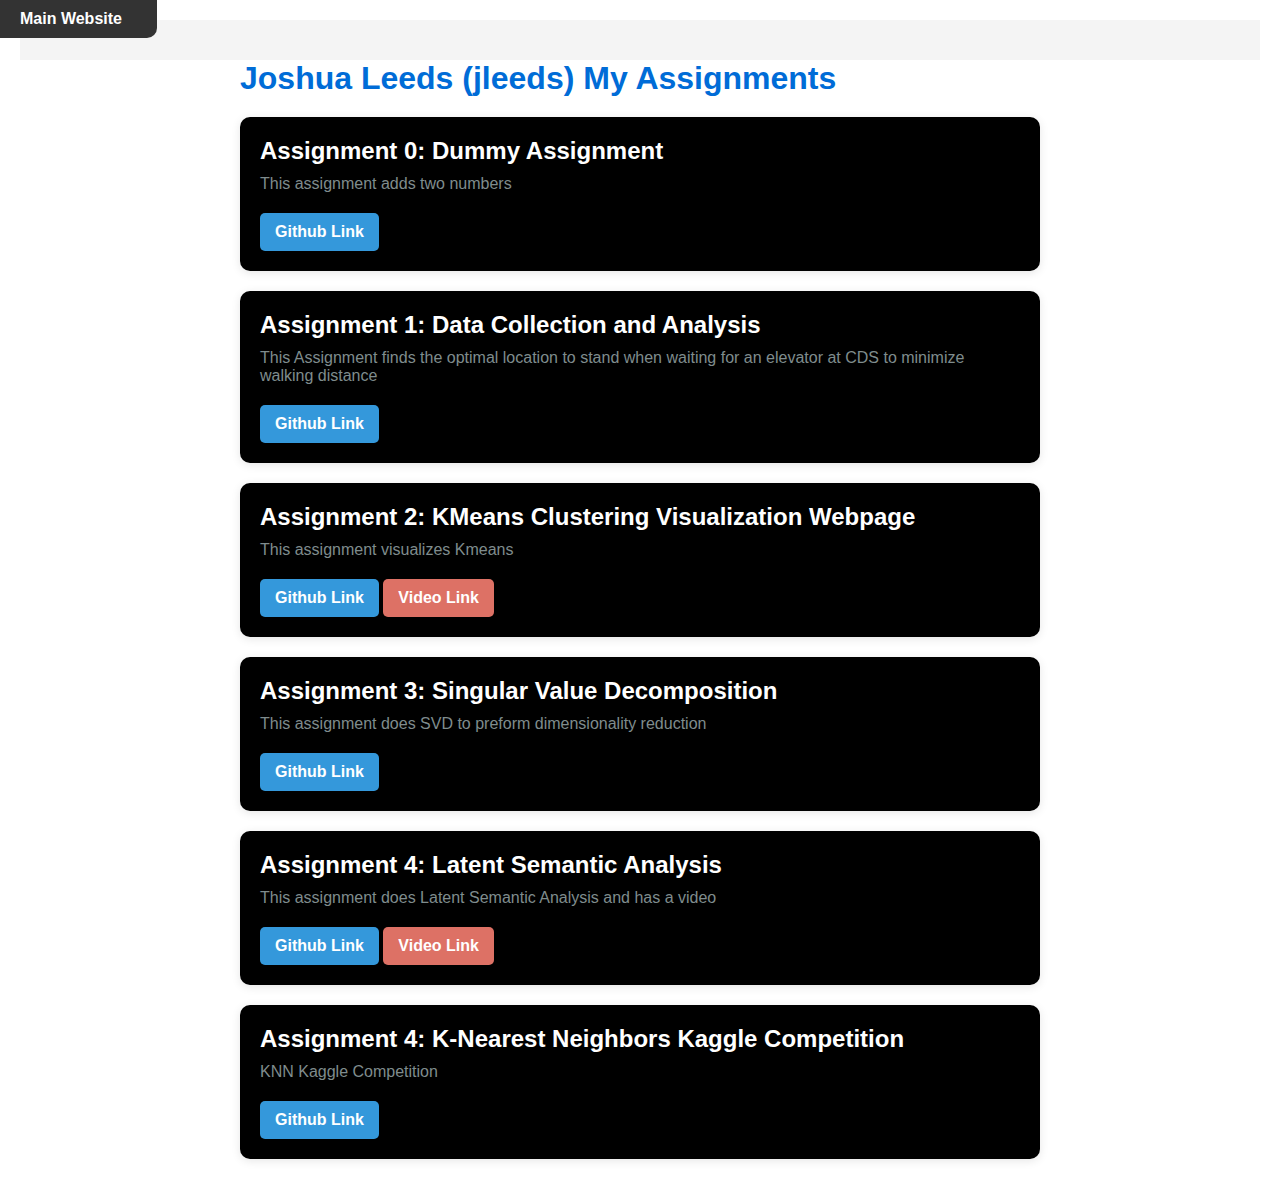
==== assignments.html @ b6b9fd3b "Update assignments.html" ====
<!DOCTYPE html>
<html lang="en">
<head>
    <meta charset="UTF-8">
    <meta name="viewport" content="width=device-width, initial-scale=1.0">
    <title>My Assignments</title>
    <link rel="stylesheet" href="assignments.css">
</head>
<body>
    <section id="home">
        <header>
                <li><a href="index.html">Main Website</a></li>
            </ul>
        </header>
    </section>

    <div class="container">
        <h1 class="header"> Joshua Leeds (jleeds) My Assignments</h1>

        <div class="assignment">
            <h2>Assignment 0: Dummy Assignment</h2>
            <p>This assignment adds two numbers</p>
            <a href="https://github.com/joshleeds/jleeds-assignment-0" class="github-link">Github Link</a>
        </div>

        <div class="assignment">
            <h2>Assignment 1: Data Collection and Analysis</h2>
            <p>This Assignment finds the optimal location to stand when waiting for an elevator at CDS to minimize walking distance</p>
            <a href="https://github.com/joshleeds/jleeds-assignment-1" class="github-link">Github Link</a>
        </div>

        <div class="assignment">
            <h2>Assignment 2: KMeans Clustering Visualization Webpage</h2>
            <p>This assignment visualizes Kmeans</p>
            <a href="https://github.com/joshleeds/jleeds-assignment-2" class="github-link">Github Link</a>
            <a href = "https://youtu.be/5QWD8wxB0kU" class = "video-link"> Video Link</a>
        </div>

        <div class="assignment">
            <h2>Assignment 3: Singular Value Decomposition</h2>
            <p>This assignment does SVD to preform dimensionality reduction</p>
            <a href="https://github.com/joshleeds/jleeds-assignment-3" class="github-link">Github Link</a>
        </div>

        <div class="assignment">
            <h2>Assignment 4: Latent Semantic Analysis</h2>
            <p>This assignment does Latent Semantic Analysis and has a video</p>
            <a href="https://github.com/joshleeds/jleeds-assignment-4" class="github-link">Github Link</a>
            <a href = "https://youtu.be/QKrwysSKpFk" class = "video-link"> Video Link</a>
        </div>

        <div class="assignment">
            <h2>Assignment 4: K-Nearest Neighbors Kaggle Competition</h2>
            <p>KNN Kaggle Competition</p>
            <a href="https://github.com/joshleeds/jleeds-assignment-5" class="github-link">Github Link</a>
        </div>


    </div>

</body>
</html>
---- assignments.css ----
* {
    margin: 0;
    padding: 0;
    box-sizing: border-box;
    font-family: Arial, sans-serif;
}

#home {
    width: 100%;
    padding: 20px;
    background-color: #f4f4f4; 
}

#home header {
    position: absolute; 
    top: 0; 
    left: 0; 
    padding: 10px 20px;
    background-color: #333; 
    color: white; 
    border-radius: 0 0 10px 0;
    font-family: 'Arial', sans-serif;
}

#home header ul {
    list-style: none; 
    margin: 0;
    padding: 0;
}

#home header li {
    display: inline; 
    margin-right: 15px; 
}

#home header a {
    text-decoration: none; 
    color: white; 
    font-weight: bold;
}

#home header a:hover {
    color: #ffcc00; 
}


body {
    background-color: #ffffff;
    padding: 20px;
}

.container {
    max-width: 800px;
    margin: 0 auto;
    display: flex;
    flex-direction: column;
}

h1 {
    font-size: 2rem;
    margin-bottom: 20px;
    font-weight: bold;
    color: #006cd7;
}

.assignment {
    background-color: black;
    border-radius: 10px;
    padding: 20px;
    margin-bottom: 20px;
    box-shadow: 0px 2px 10px rgba(0, 0, 0, 0.1);
}

.assignment h2 {
    font-size: 1.5rem;
    margin-bottom: 10px;
    color: #ffffff;
}

.assignment p {
    font-size: 1rem;
    margin-bottom: 20px;
    color: #7f8c8d;
}

.github-link {
    display: inline-block;
    background-color: #3498db;
    color: white;
    padding: 10px 15px;
    border-radius: 5px;
    text-decoration: none;
    font-weight: bold;
}

.github-link:hover {
    background-color: #2980b9;
}

.video-link {
    display: inline-block;
    background-color: #dd7165;
    color: white;
    padding: 10px 15px;
    border-radius: 5px;
    text-decoration: none;
    font-weight: bold;
}

.video-link:hover {
    background-color: #c0392b;
}
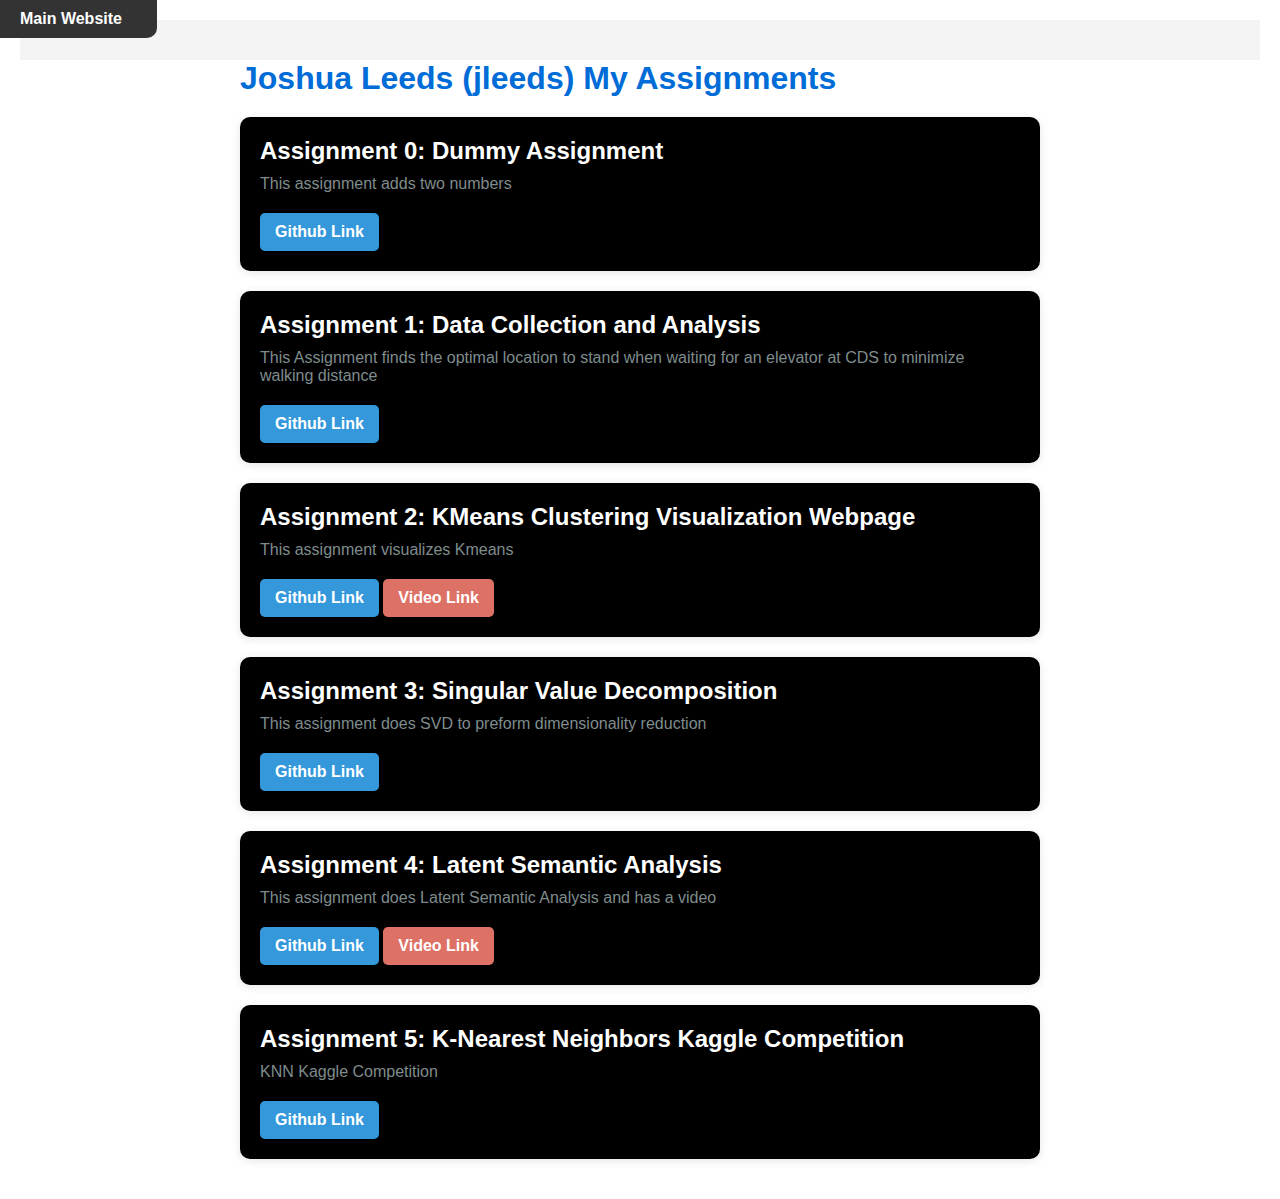
==== commit f280ed9f: "changes" ====
--- a/assignments.html
+++ b/assignments.html
@@ -50,7 +50,7 @@
         </div>
 
         <div class="assignment">
-            <h2>Assignment 4: K-Nearest Neighbors Kaggle Competition</h2>
+            <h2>Assignment 5: K-Nearest Neighbors Kaggle Competition</h2>
             <p>KNN Kaggle Competition</p>
             <a href="https://github.com/joshleeds/jleeds-assignment-5" class="github-link">Github Link</a>
         </div>
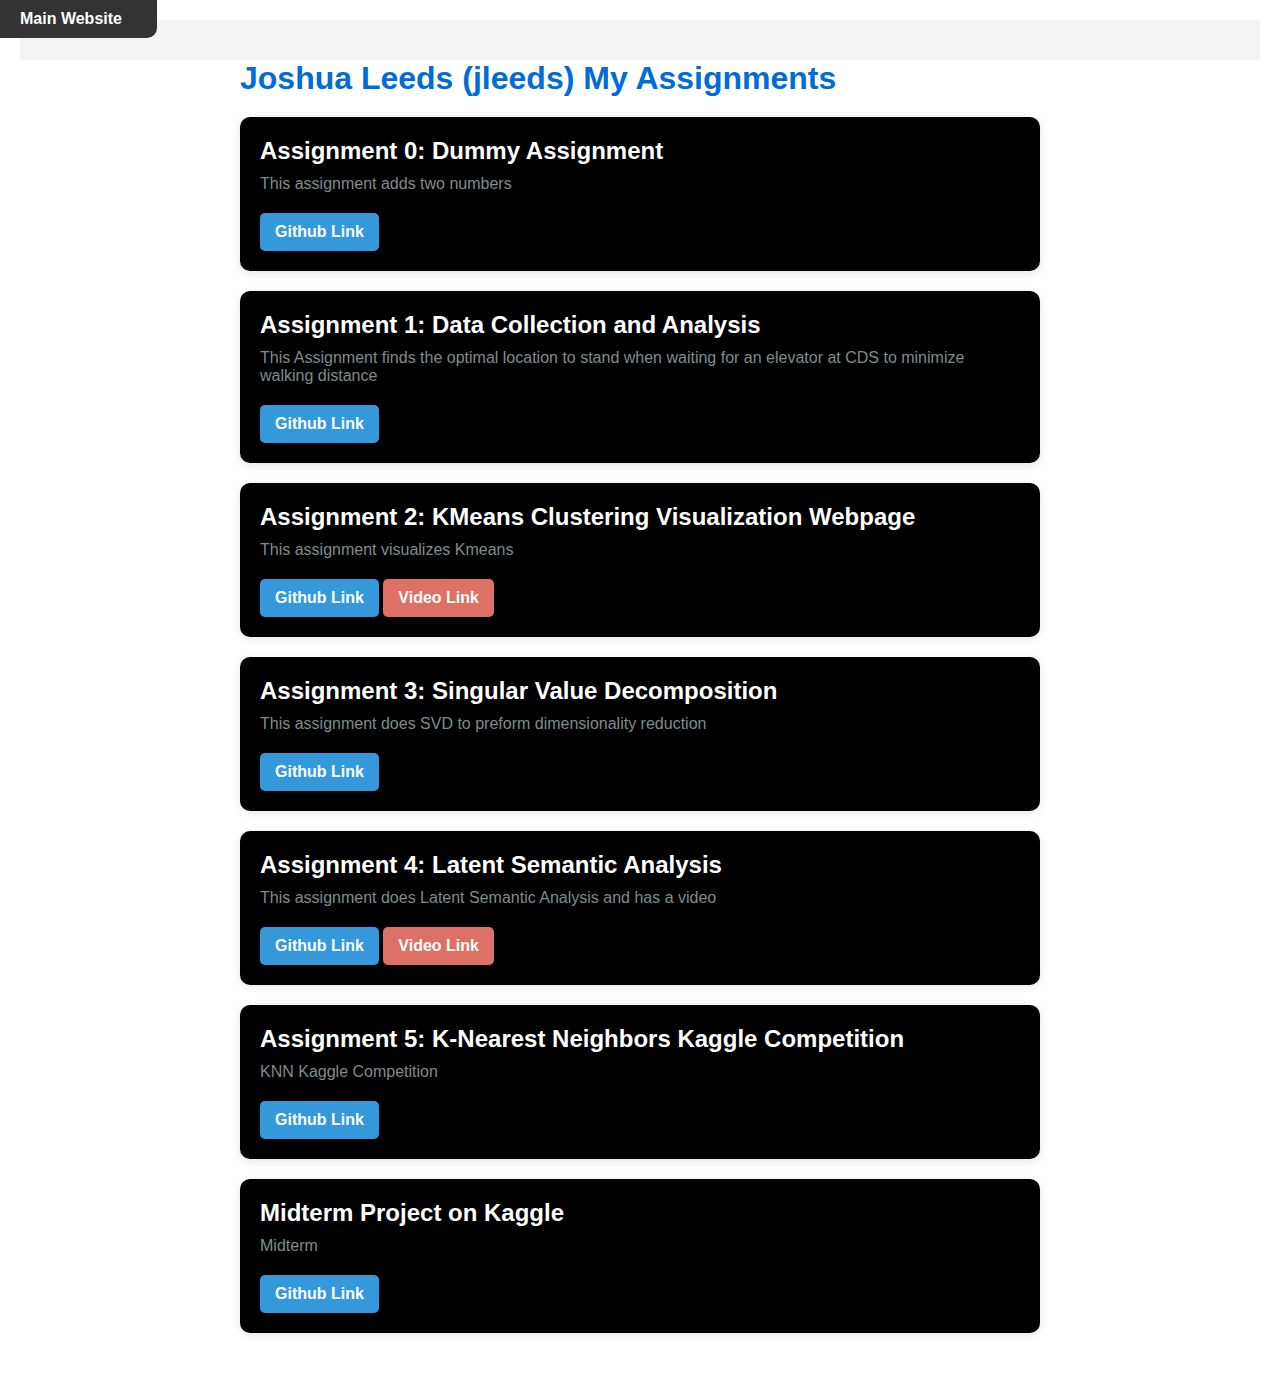
==== commit 79ce267c: "Update assignments.html" ====
--- a/assignments.html
+++ b/assignments.html
@@ -55,6 +55,14 @@
             <a href="https://github.com/joshleeds/jleeds-assignment-5" class="github-link">Github Link</a>
         </div>
 
+        <div class="assignment">
+            <h2>Midterm Project on Kaggle</h2>
+            <p>Midterm</p>
+            <a href=" https://github.com/joshleeds/jleeds-CS506-Midterm" class="github-link">Github Link</a>
+        </div>
+
+       
+
 
     </div>
 
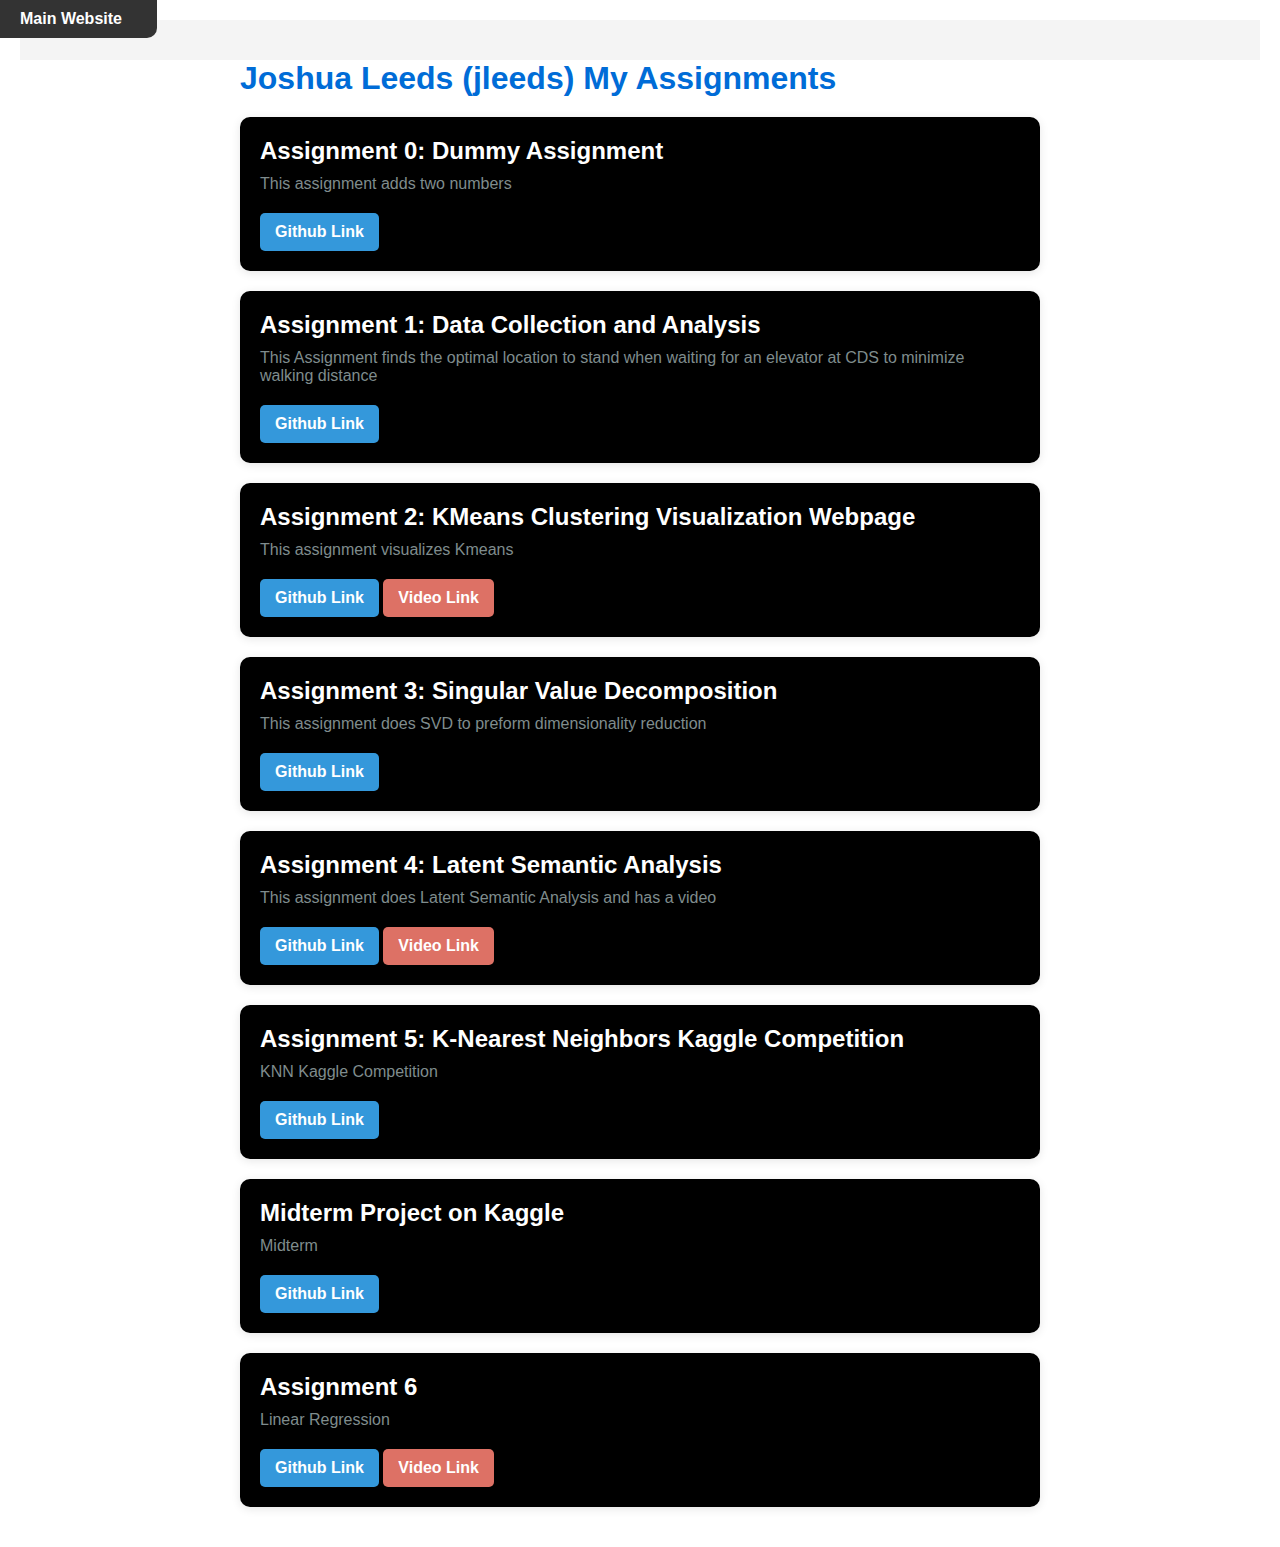
==== commit e1b09288: "changes" ====
--- a/assignments.html
+++ b/assignments.html
@@ -61,6 +61,13 @@
             <a href=" https://github.com/joshleeds/jleeds-CS506-Midterm" class="github-link">Github Link</a>
         </div>
 
+        <div class="assignment">
+            <h2>Assignment 6</h2>
+            <p>Linear Regression</p>
+            <a href=" https://github.com/joshleeds/jleeds-assignment-6" class="github-link">Github Link</a>
+            <a href = "https://www.youtube.com/watch?v=htC6ZkcCOGY" class = "video-link"> Video Link</a>
+        </div>
+
        
 
 
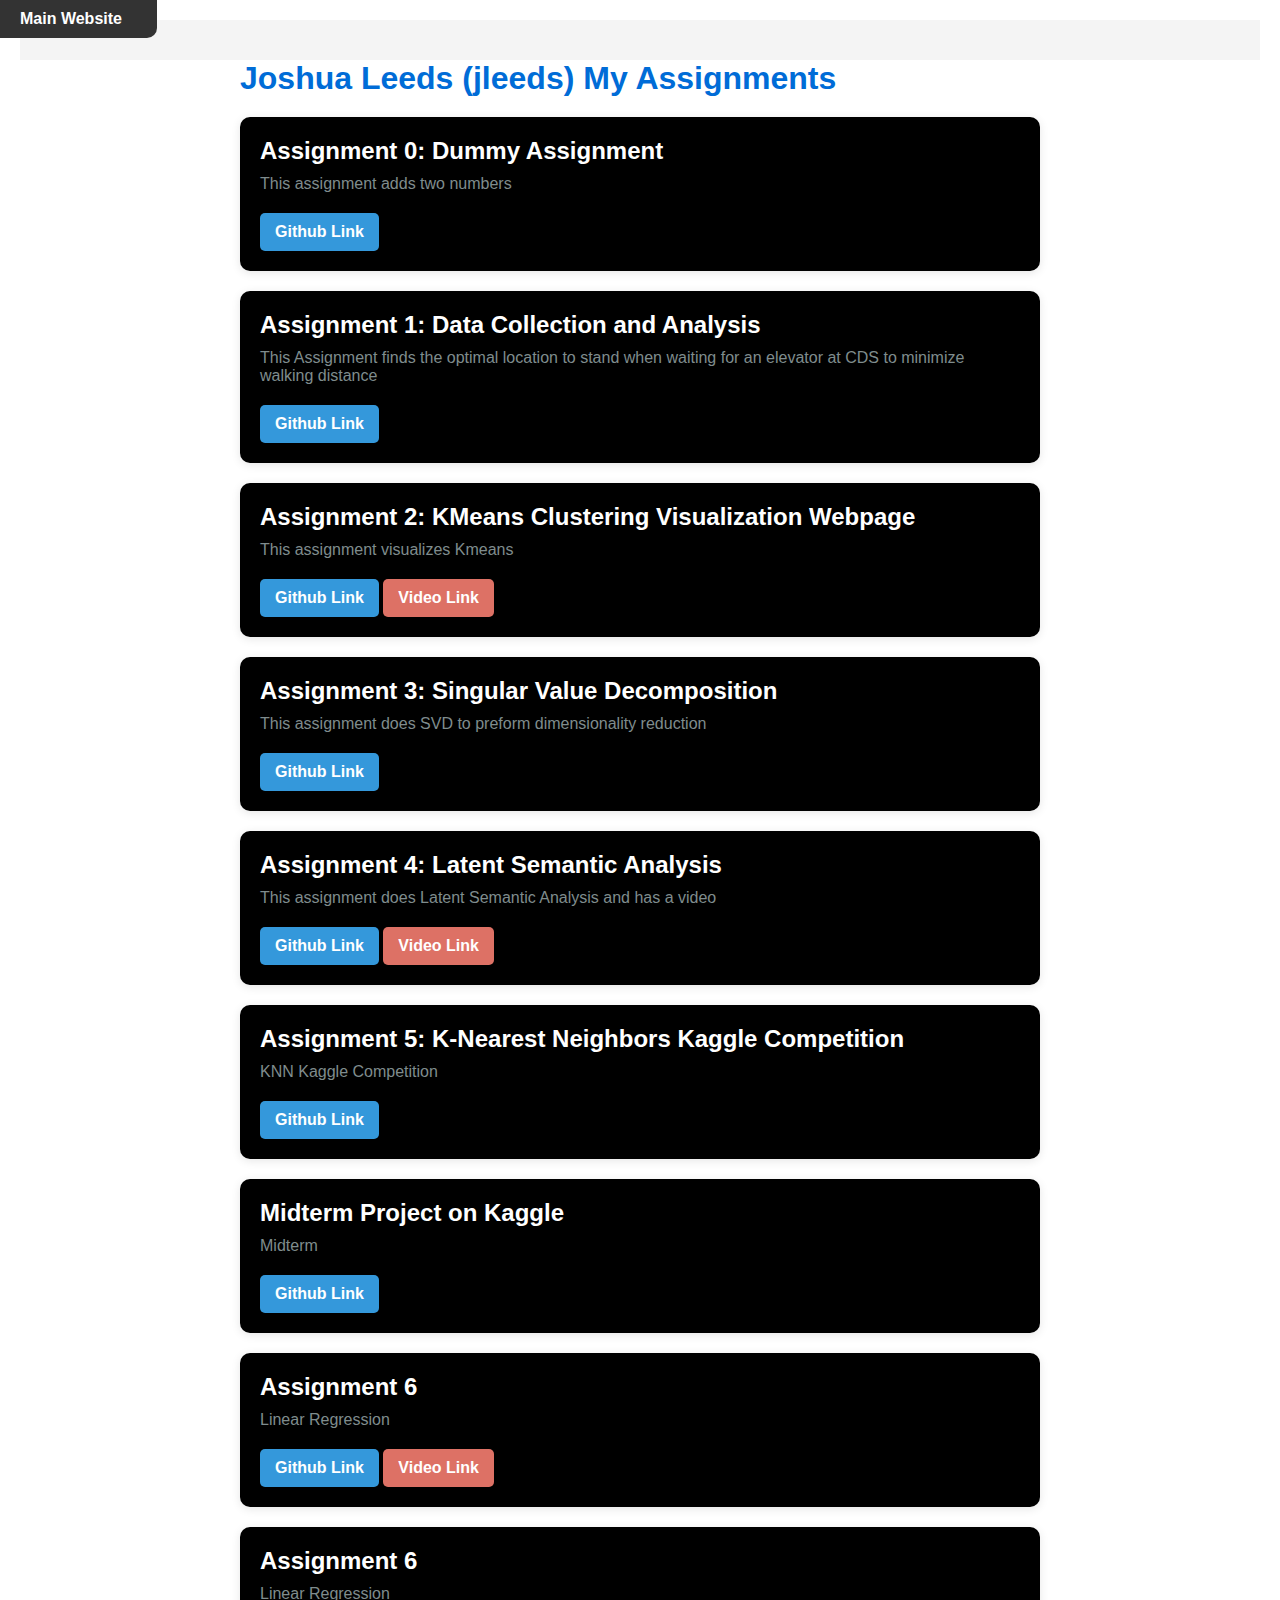
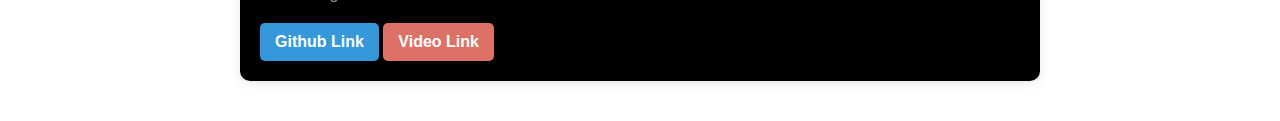
==== commit 84152b7f: "Update assignments.html" ====
--- a/assignments.html
+++ b/assignments.html
@@ -68,6 +68,15 @@
             <a href = "https://www.youtube.com/watch?v=htC6ZkcCOGY" class = "video-link"> Video Link</a>
         </div>
 
+        <div class="assignment">
+            <h2>Assignment 6</h2>
+            <p>Linear Regression</p>
+            <a href=" https://github.com/joshleeds/jleeds-assignment-7" class="github-link">Github Link</a>
+            <a href = "https://youtu.be/ivIggjS_6hQ" class = "video-link"> Video Link</a>
+        </div>
+
+
+        
        
 
 
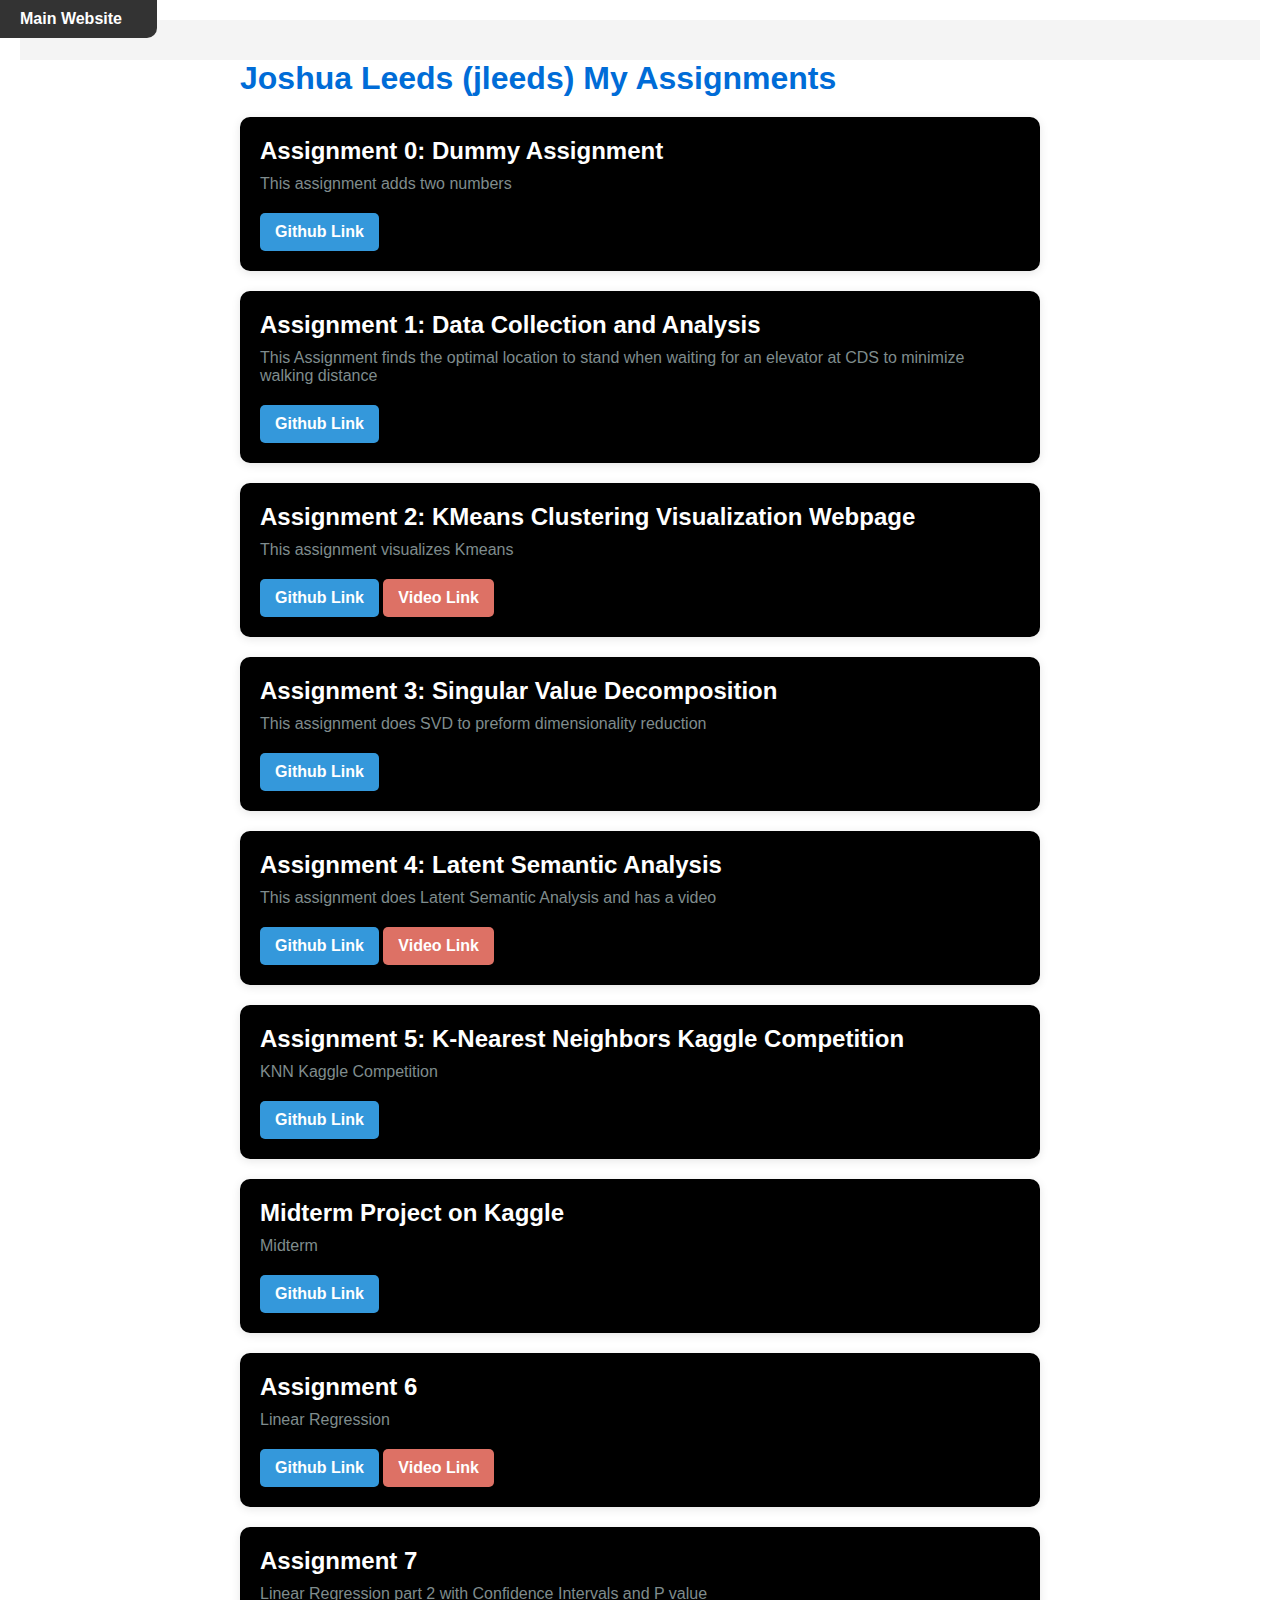
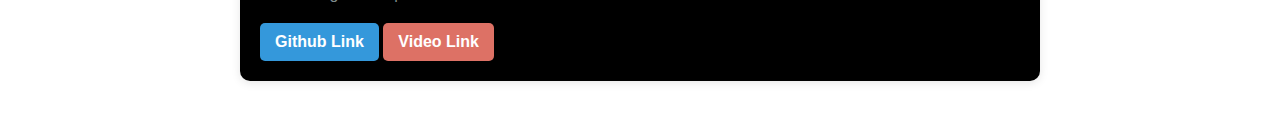
==== commit e5b70f6a: "Update assignments.html" ====
--- a/assignments.html
+++ b/assignments.html
@@ -69,8 +69,8 @@
         </div>
 
         <div class="assignment">
-            <h2>Assignment 6</h2>
-            <p>Linear Regression</p>
+            <h2>Assignment 7</h2>
+            <p>Linear Regression part 2 with Confidence Intervals and P value</p>
             <a href=" https://github.com/joshleeds/jleeds-assignment-7" class="github-link">Github Link</a>
             <a href = "https://youtu.be/ivIggjS_6hQ" class = "video-link"> Video Link</a>
         </div>
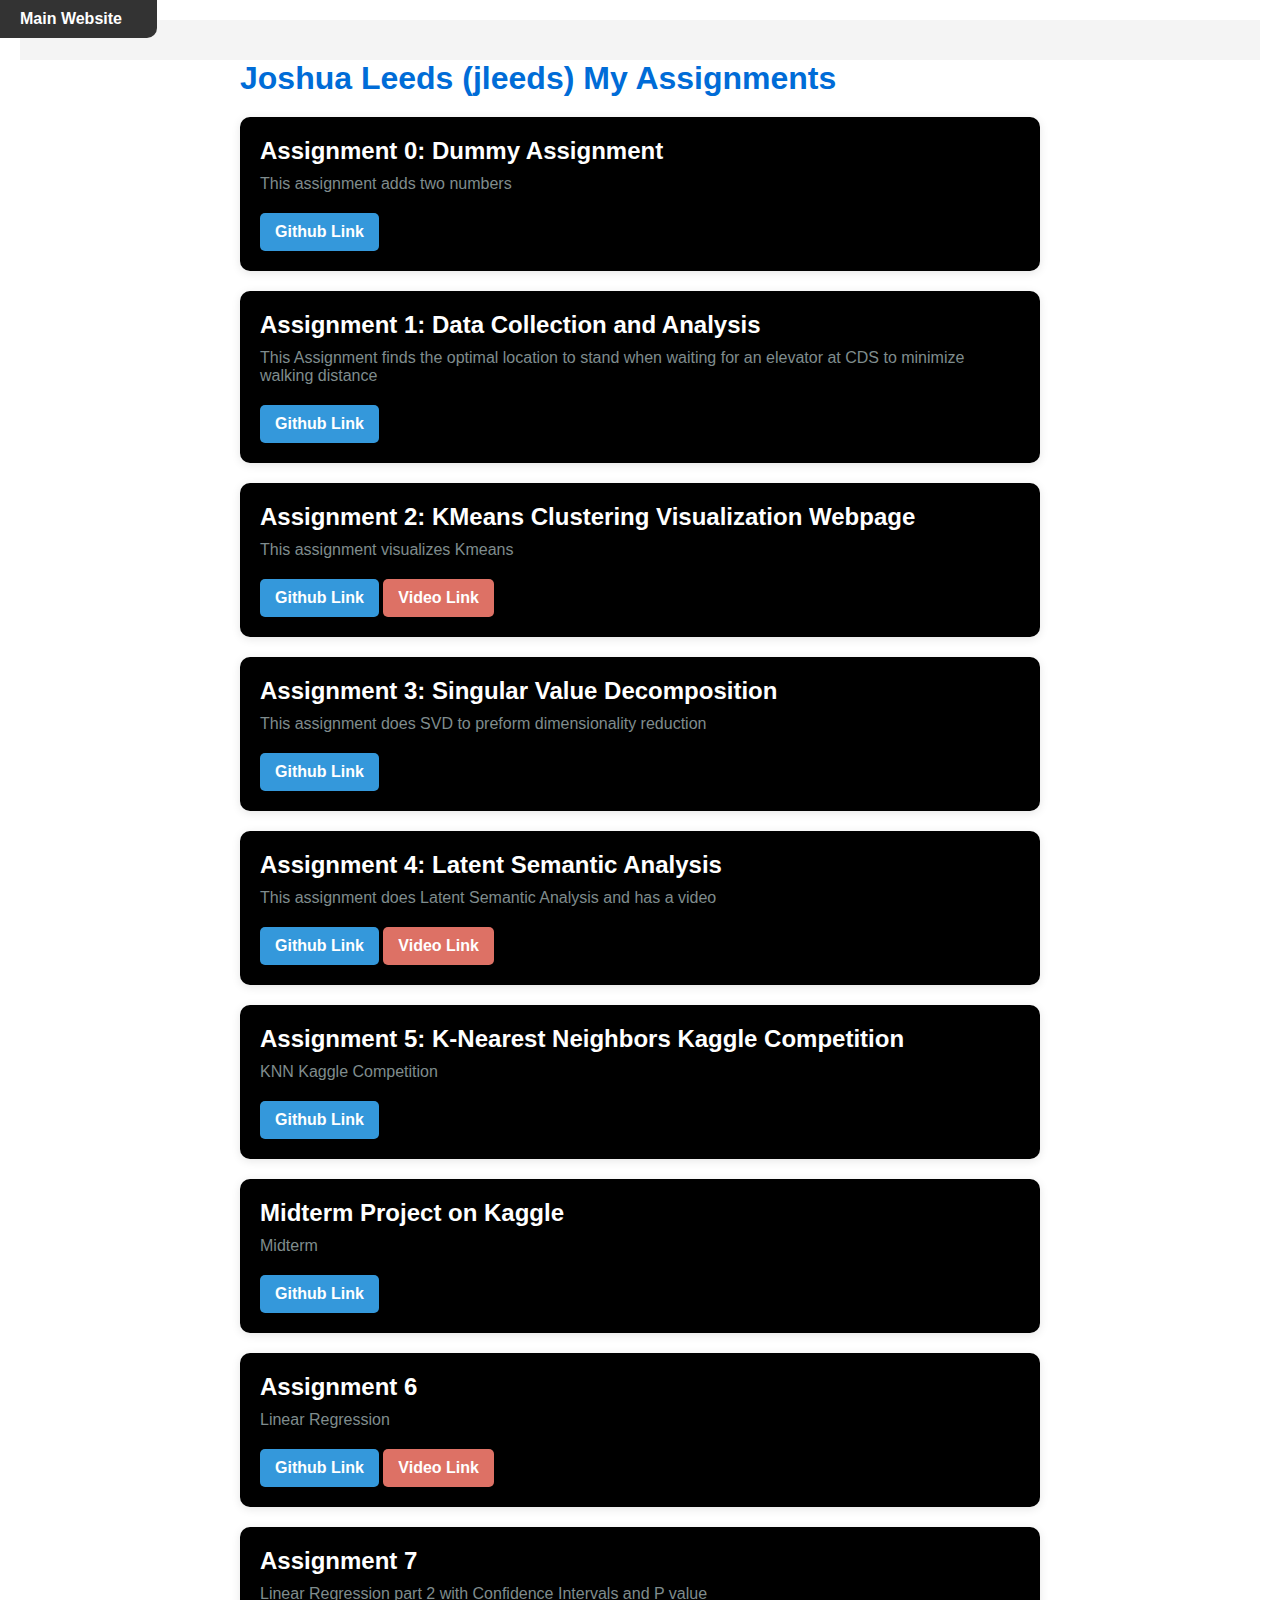
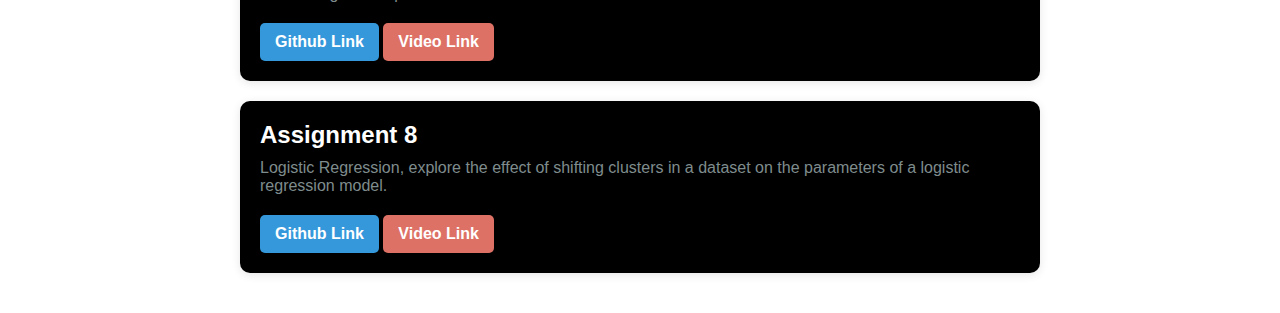
==== commit 0f42dc46: "Update assignments.html" ====
--- a/assignments.html
+++ b/assignments.html
@@ -75,6 +75,12 @@
             <a href = "https://youtu.be/ivIggjS_6hQ" class = "video-link"> Video Link</a>
         </div>
 
+        <div class="assignment">
+            <h2>Assignment 8</h2>
+            <p>Logistic Regression, explore the effect of shifting clusters in a dataset on the parameters of a logistic regression model.</p>
+            <a href=" https://github.com/joshleeds/jleeds-assignment-8" class="github-link">Github Link</a>
+            <a href = "https://www.youtube.com/watch?v=e4s5_QjfTkA" class = "video-link"> Video Link</a>
+        </div>
 
         
        
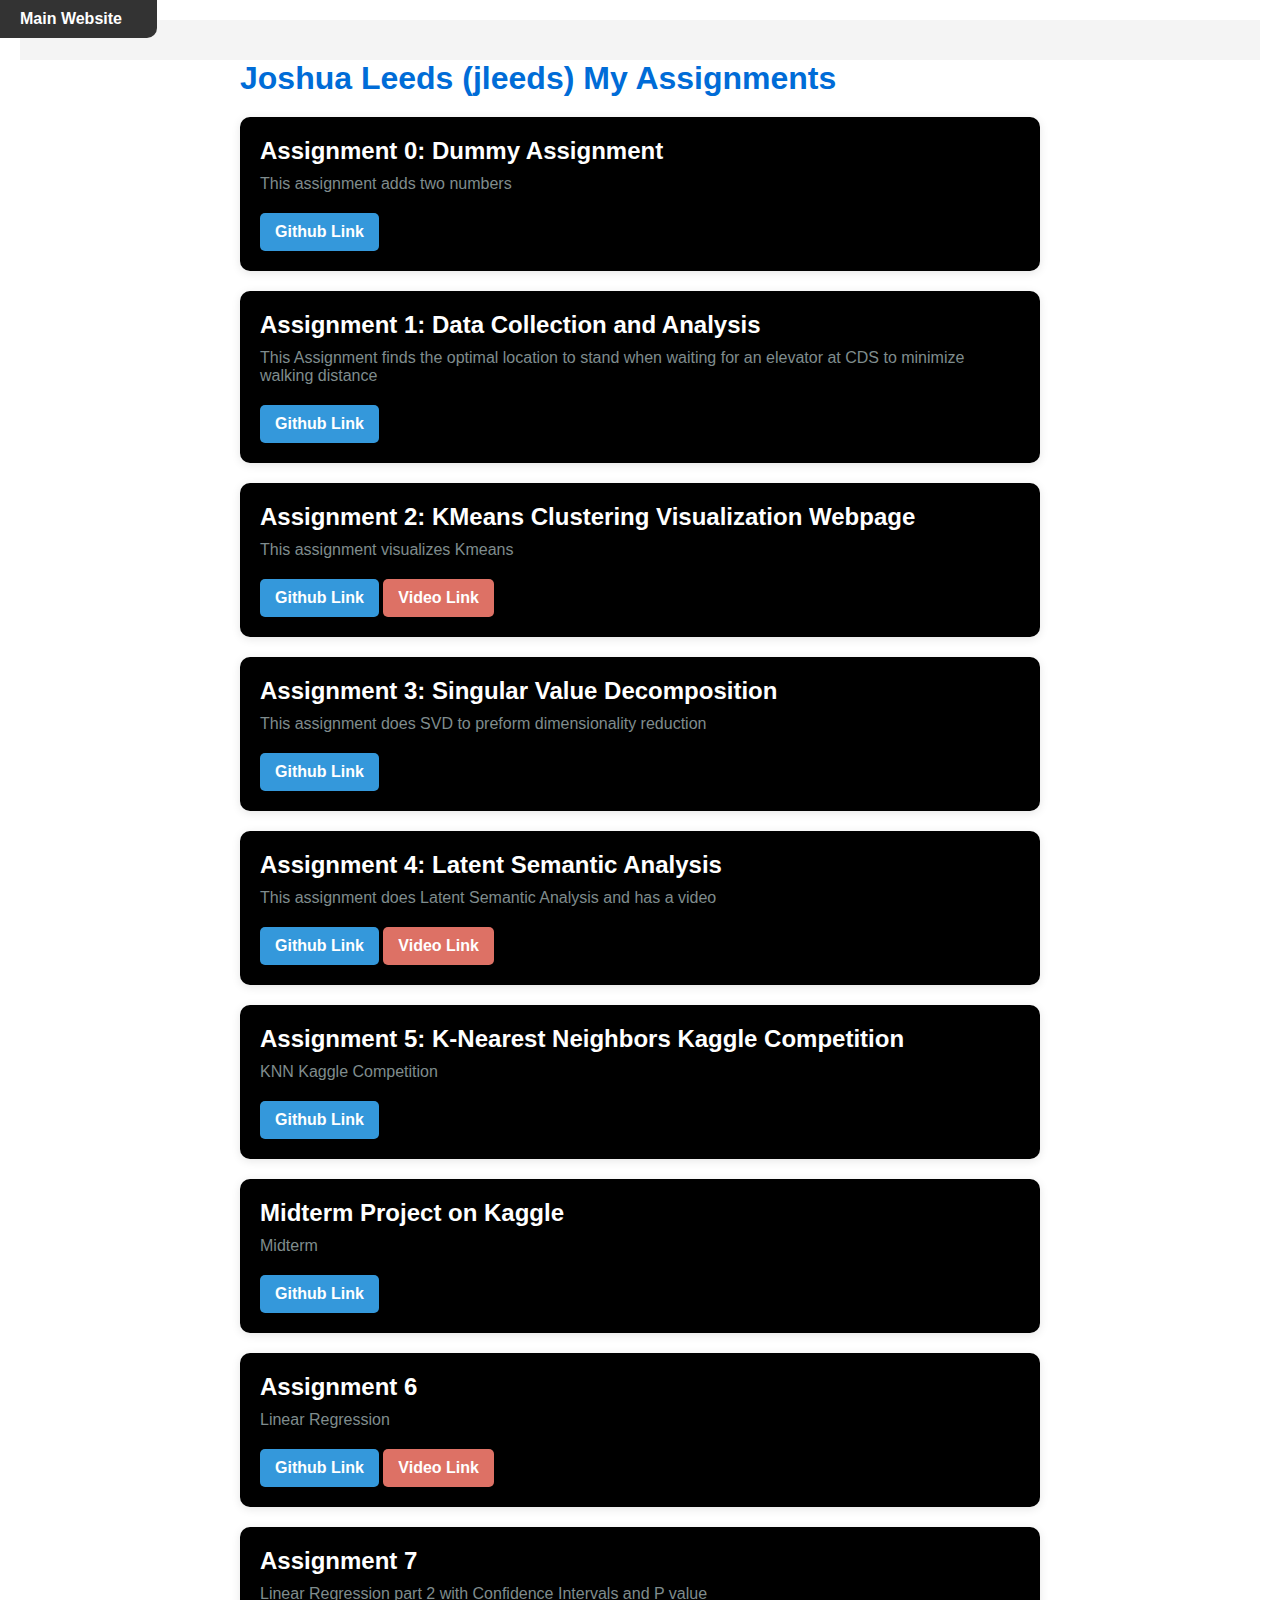
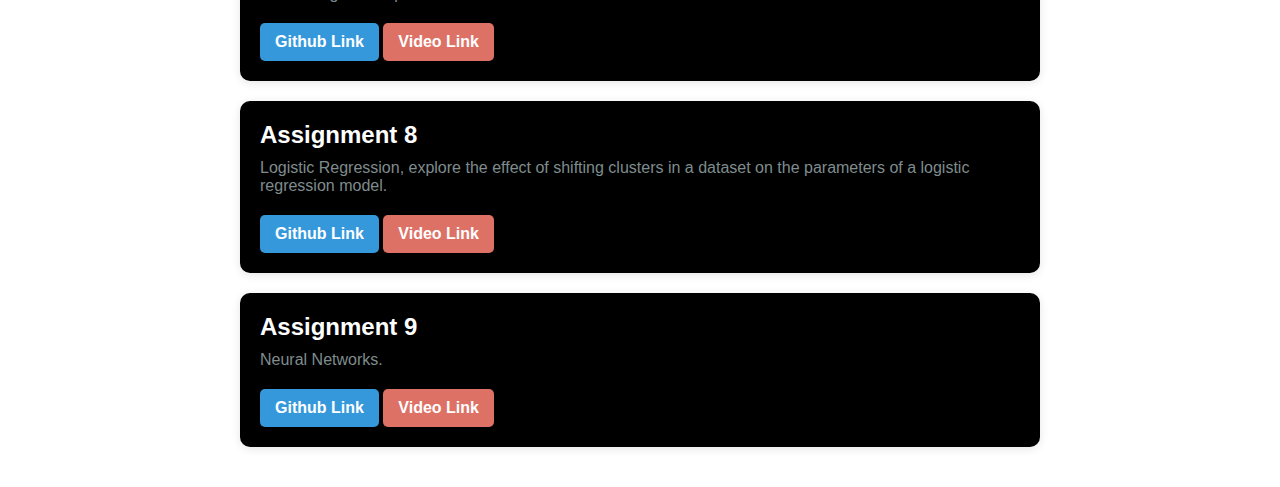
==== commit 01785a1d: "Update assignments.html" ====
--- a/assignments.html
+++ b/assignments.html
@@ -81,6 +81,12 @@
             <a href=" https://github.com/joshleeds/jleeds-assignment-8" class="github-link">Github Link</a>
             <a href = "https://www.youtube.com/watch?v=e4s5_QjfTkA" class = "video-link"> Video Link</a>
         </div>
+        <div class="assignment">
+            <h2>Assignment 9</h2>
+            <p>Neural Networks.</p>
+            <a href=" https://github.com/joshleeds/jleeds-assignment-9" class="github-link">Github Link</a>
+            <a href = "https://youtu.be/5SBcHAamZLc" class = "video-link"> Video Link</a>
+        </div>
 
         
        
